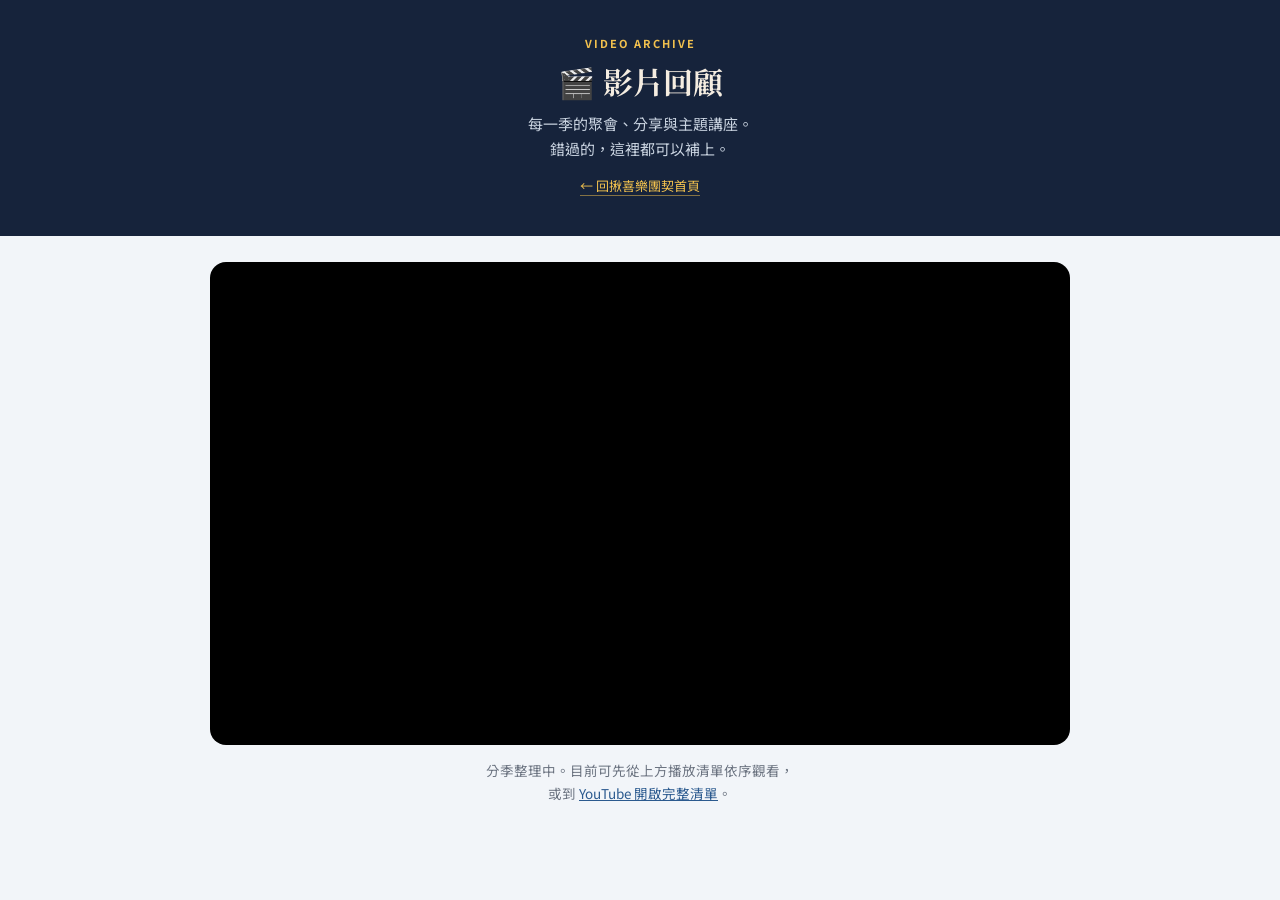
==== public/videos/index.html @ d6db2c98 "新增獨立頁面：/prayer 團契留言板、/videos 影片回顧（不在導覽列） Co-Authored-By: Claude Sonnet 5.5 <noreply@anthropic.com> C" ====
<!doctype html>
<html lang="zh-Hant">
<head>
<meta charset="utf-8">
<meta name="viewport" content="width=device-width, initial-scale=1">
<meta name="robots" content="noindex,nofollow">
<title>影片回顧｜揪喜樂團契</title>
<link rel="icon" href="data:image/svg+xml,%3Csvg xmlns='http://www.w3.org/2000/svg' viewBox='0 0 64 64'%3E%3Crect width='64' height='64' rx='14' fill='%2306121F'/%3E%3Cpath d='M12 38h40l-6 10H18z' fill='%23B07A47'/%3E%3C/svg%3E">
<link rel="preconnect" href="https://fonts.googleapis.com">
<link href="https://fonts.googleapis.com/css2?family=Noto+Sans+TC:wght@400;500;700;900&family=Noto+Serif+TC:wght@600;700;900&display=swap" rel="stylesheet">
<style>
:root{--navy:#16233B;--blue:#2B5A8F;--gold:#F2C14E;--brick:#B8503A;--ink:#4A5568;--line:#DCE4EC;--soft:#F2F5F9;--muted:#6B7380}
*{box-sizing:border-box}
html,body{margin:0}
body{background:var(--soft);color:var(--navy);font-family:'Noto Sans TC',system-ui,sans-serif}
a{color:var(--blue)}
button{font:inherit;cursor:pointer}
button:focus-visible,a:focus-visible{outline:3px solid var(--gold);outline-offset:2px}
header.hero{background:var(--navy);color:#F5EDE1;padding:34px 20px 40px;text-align:center}
.hero .k{font-size:11px;letter-spacing:2px;color:var(--gold);margin:0 0 6px;font-weight:700}
.hero h1{font-family:'Noto Serif TC',serif;font-size:30px;margin:0 0 8px}
.hero p{margin:0;color:#C9D3E0;font-size:15px;line-height:1.7}
.hero a.back{display:inline-block;margin-top:14px;font-size:13px;color:var(--gold);text-decoration:none;border-bottom:1px solid rgba(242,193,78,.5)}
main{max-width:1180px;margin:0 auto;padding:26px 0 70px}
.row{margin-bottom:30px}
.rh{padding:0 20px;margin-bottom:12px}
.rh h2{font-family:'Noto Serif TC',serif;font-size:20px;margin:0}
.rh p{margin:4px 0 0;font-size:13.5px;color:var(--muted);line-height:1.6}
.row.feat .rh h2::before{content:"★ ";color:var(--brick)}
.row.feat .strip{background:#FFF8E6;border-top:1px solid #F0DFAE;border-bottom:1px solid #F0DFAE;padding-top:14px;padding-bottom:14px}
.strip{display:flex;gap:14px;overflow-x:auto;padding:4px 20px 8px;scroll-snap-type:x proximity;-webkit-overflow-scrolling:touch}
.strip::-webkit-scrollbar{height:8px}.strip::-webkit-scrollbar-thumb{background:var(--line);border-radius:8px}
.vc{flex:0 0 250px;scroll-snap-align:start;background:#fff;border:1px solid var(--line);border-radius:14px;overflow:hidden;text-align:left;padding:0;transition:transform .2s,box-shadow .2s}
.vc:hover{transform:translateY(-3px);box-shadow:0 10px 24px rgba(22,35,59,.12)}
.th{position:relative;aspect-ratio:16/9;background:#0b1626 center/cover no-repeat}
.th::after{content:"";position:absolute;left:50%;top:50%;width:46px;height:46px;margin:-23px 0 0 -23px;border-radius:50%;background:rgba(22,35,59,.72) url("data:image/svg+xml,%3Csvg xmlns='http://www.w3.org/2000/svg' viewBox='0 0 24 24'%3E%3Cpath d='M9 6.5v11l9-5.5z' fill='%23fff'/%3E%3C/svg%3E") center/26px no-repeat}
.vt{padding:10px 12px 12px;font-size:14px;font-weight:700;line-height:1.5;color:var(--navy)}
.vt small{display:block;font-weight:400;color:var(--muted);font-size:12px;margin-top:3px}
.fallback{max-width:900px;margin:0 auto;padding:0 20px}
.fallback .ratio{position:relative;aspect-ratio:16/9;border-radius:16px;overflow:hidden;background:#000}
.fallback iframe{position:absolute;inset:0;width:100%;height:100%;border:0}
.fallback p{color:var(--muted);font-size:13.5px;line-height:1.7;text-align:center}
.spin{width:26px;height:26px;border:3px solid var(--line);border-top-color:var(--blue);border-radius:50%;margin:40px auto;animation:r 1s linear infinite}
@keyframes r{to{transform:rotate(360deg)}}
dialog{border:0;border-radius:16px;padding:0;width:min(920px,94vw);background:#000;overflow:hidden}
dialog::backdrop{background:rgba(6,18,31,.78)}
dialog .ratio{position:relative;aspect-ratio:16/9}
dialog iframe{position:absolute;inset:0;width:100%;height:100%;border:0}
dialog .bar{display:flex;justify-content:space-between;align-items:center;gap:10px;background:var(--navy);color:#fff;padding:10px 14px;font-size:14px}
dialog .bar button{border:0;background:var(--gold);color:var(--navy);font-weight:700;border-radius:999px;padding:6px 14px}
.foot{text-align:center;font-size:13px;color:var(--muted);margin-top:10px}
</style>
</head>
<body>
<header class="hero">
  <p class="k">VIDEO ARCHIVE</p>
  <h1>🎬 影片回顧</h1>
  <p>每一季的聚會、分享與主題講座。<br>錯過的，這裡都可以補上。</p>
  <a class="back" href="/">← 回揪喜樂團契首頁</a>
</header>
<main id="main"><div class="spin" role="status" aria-label="載入中"></div></main>

<dialog id="dlg" aria-label="影片播放">
  <div class="ratio" id="player"></div>
  <div class="bar"><span id="dt"></span><button id="dc" type="button">關閉</button></div>
</dialog>

<script>
(function () {
  'use strict';
  var PLAYLIST = 'PLZCr0ZQElmYXKLLGkDRweo32-qWk-S2PW';
  var $ = function (id) { return document.getElementById(id); };
  function esc(s) { return String(s == null ? '' : s).replace(/[&<>"']/g, function (c) { return { '&': '&amp;', '<': '&lt;', '>': '&gt;', '"': '&quot;', "'": '&#39;' }[c]; }); }

  function card(v) {
    return '<button class="vc" type="button" data-id="' + esc(v.id) + '" data-t="' + esc(v.title) + '">' +
      '<div class="th" style="background-image:url(https://i.ytimg.com/vi/' + esc(v.id) + '/hqdefault.jpg)"></div>' +
      '<div class="vt">' + esc(v.title) + (v.date ? '<small>' + esc(v.date) + '</small>' : '') + '</div></button>';
  }
  function row(r, feat) {
    if (!r || !r.videos || !r.videos.length) return '';
    return '<section class="row' + (feat ? ' feat' : '') + '"><div class="rh"><h2>' + esc(r.title) + '</h2>' + (r.desc ? '<p>' + esc(r.desc) + '</p>' : '') + '</div><div class="strip">' + r.videos.map(card).join('') + '</div></section>';
  }
  function fallback() {
    $('main').innerHTML = '<div class="fallback"><div class="ratio"><iframe src="https://www.youtube-nocookie.com/embed/videoseries?list=' + PLAYLIST + '" title="揪喜樂團契 影片" allow="accelerometer; encrypted-media; picture-in-picture" allowfullscreen loading="lazy"></iframe></div>' +
      '<p style="margin-top:14px">分季整理中。目前可先從上方播放清單依序觀看，<br>或到 <a href="https://www.youtube.com/playlist?list=' + PLAYLIST + '" target="_blank" rel="noopener">YouTube 開啟完整清單</a>。</p></div>';
  }

  fetch('videos.json', { cache: 'no-cache' }).then(function (r) { if (!r.ok) throw 0; return r.json(); }).then(function (d) {
    var h = row(d.featured, true) + (d.seasons || []).map(function (s) { return row(s, false); }).join('');
    if (!h) return fallback();
    $('main').innerHTML = h + '<p class="foot">完整清單在 <a href="https://www.youtube.com/playlist?list=' + PLAYLIST + '" target="_blank" rel="noopener">YouTube 播放清單</a></p>';
  }).catch(fallback);

  var dlg = $('dlg');
  $('main').addEventListener('click', function (e) {
    var b = e.target.closest('.vc'); if (!b) return;
    $('dt').textContent = b.dataset.t;
    $('player').innerHTML = '<iframe src="https://www.youtube-nocookie.com/embed/' + encodeURIComponent(b.dataset.id) + '?autoplay=1&rel=0" title="' + esc(b.dataset.t) + '" allow="autoplay; encrypted-media; picture-in-picture" allowfullscreen></iframe>';
    if (dlg.showModal) dlg.showModal(); else dlg.setAttribute('open', '');
  });
  function close() { $('player').innerHTML = ''; if (dlg.close) dlg.close(); else dlg.removeAttribute('open'); }
  $('dc').onclick = close;
  dlg.addEventListener('close', function () { $('player').innerHTML = ''; });
  dlg.addEventListener('click', function (e) { if (e.target === dlg) close(); });
})();
</script>
</body>
</html>
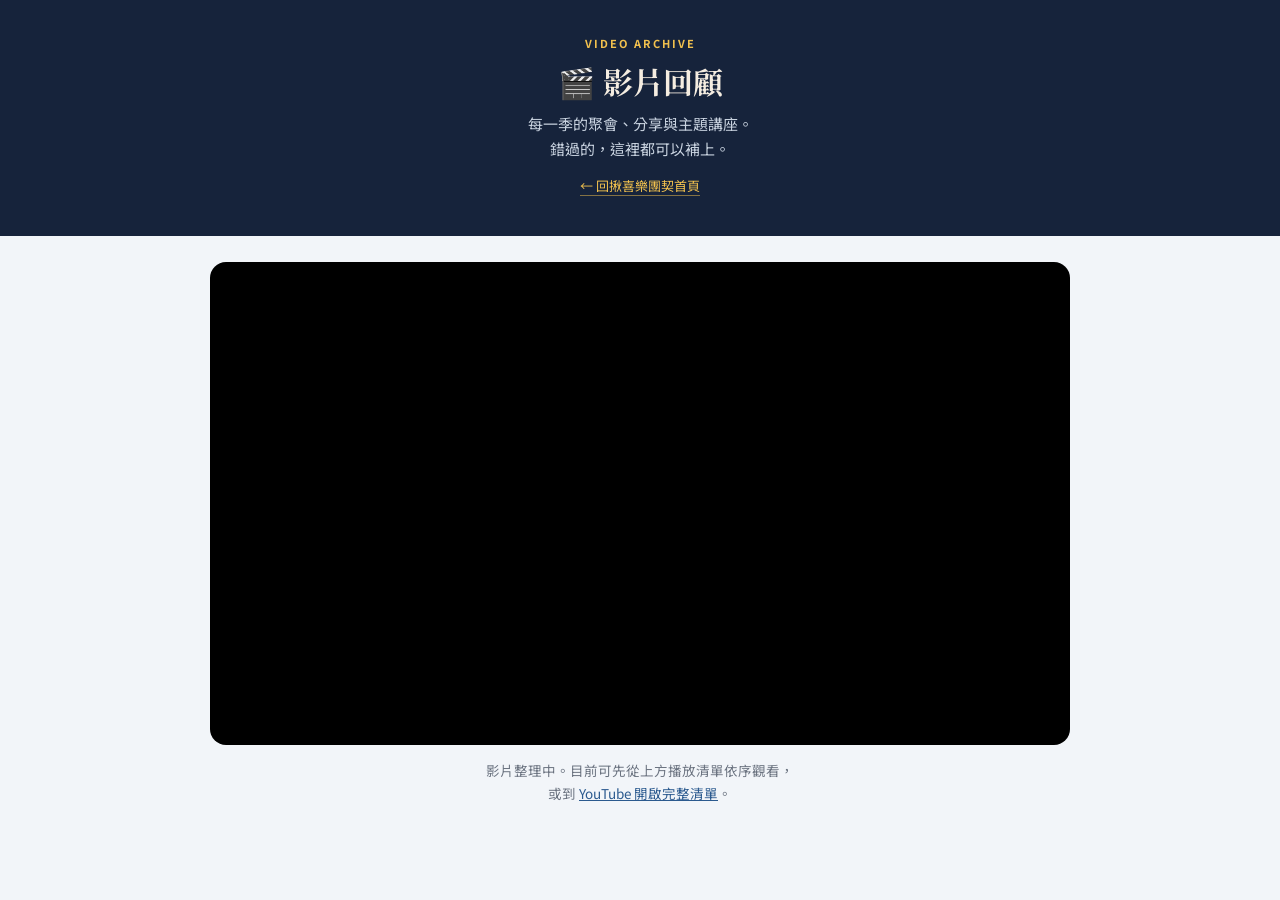
==== commit ba482710: "影片回顧改依月份分組，新增督導影片管理後台（星號、排序、隱藏、批次新增） Co-Authored-By: Claude Sonnet 5.5 <noreply@anthropic.com> Claud" ====
--- a/public/videos/index.html
+++ b/public/videos/index.html
@@ -83,11 +83,12 @@
   }
   function fallback() {
     $('main').innerHTML = '<div class="fallback"><div class="ratio"><iframe src="https://www.youtube-nocookie.com/embed/videoseries?list=' + PLAYLIST + '" title="揪喜樂團契 影片" allow="accelerometer; encrypted-media; picture-in-picture" allowfullscreen loading="lazy"></iframe></div>' +
-      '<p style="margin-top:14px">分季整理中。目前可先從上方播放清單依序觀看，<br>或到 <a href="https://www.youtube.com/playlist?list=' + PLAYLIST + '" target="_blank" rel="noopener">YouTube 開啟完整清單</a>。</p></div>';
+      '<p style="margin-top:14px">影片整理中。目前可先從上方播放清單依序觀看，<br>或到 <a href="https://www.youtube.com/playlist?list=' + PLAYLIST + '" target="_blank" rel="noopener">YouTube 開啟完整清單</a>。</p></div>';
   }
 
-  fetch('videos.json', { cache: 'no-cache' }).then(function (r) { if (!r.ok) throw 0; return r.json(); }).then(function (d) {
-    var h = row(d.featured, true) + (d.seasons || []).map(function (s) { return row(s, false); }).join('');
+  fetch('/api/public/videos').then(function (r) { if (!r.ok) throw 0; return r.json(); }).then(function (d) {
+    var h = row({ title: '福音週與同志相關主題', desc: '福音週，以及與同志議題直接相關的分享與講座', videos: d.featured }, true) +
+      (d.months || []).map(function (m) { return row({ title: m.title, videos: m.videos }, false); }).join('');
     if (!h) return fallback();
     $('main').innerHTML = h + '<p class="foot">完整清單在 <a href="https://www.youtube.com/playlist?list=' + PLAYLIST + '" target="_blank" rel="noopener">YouTube 播放清單</a></p>';
   }).catch(fallback);
